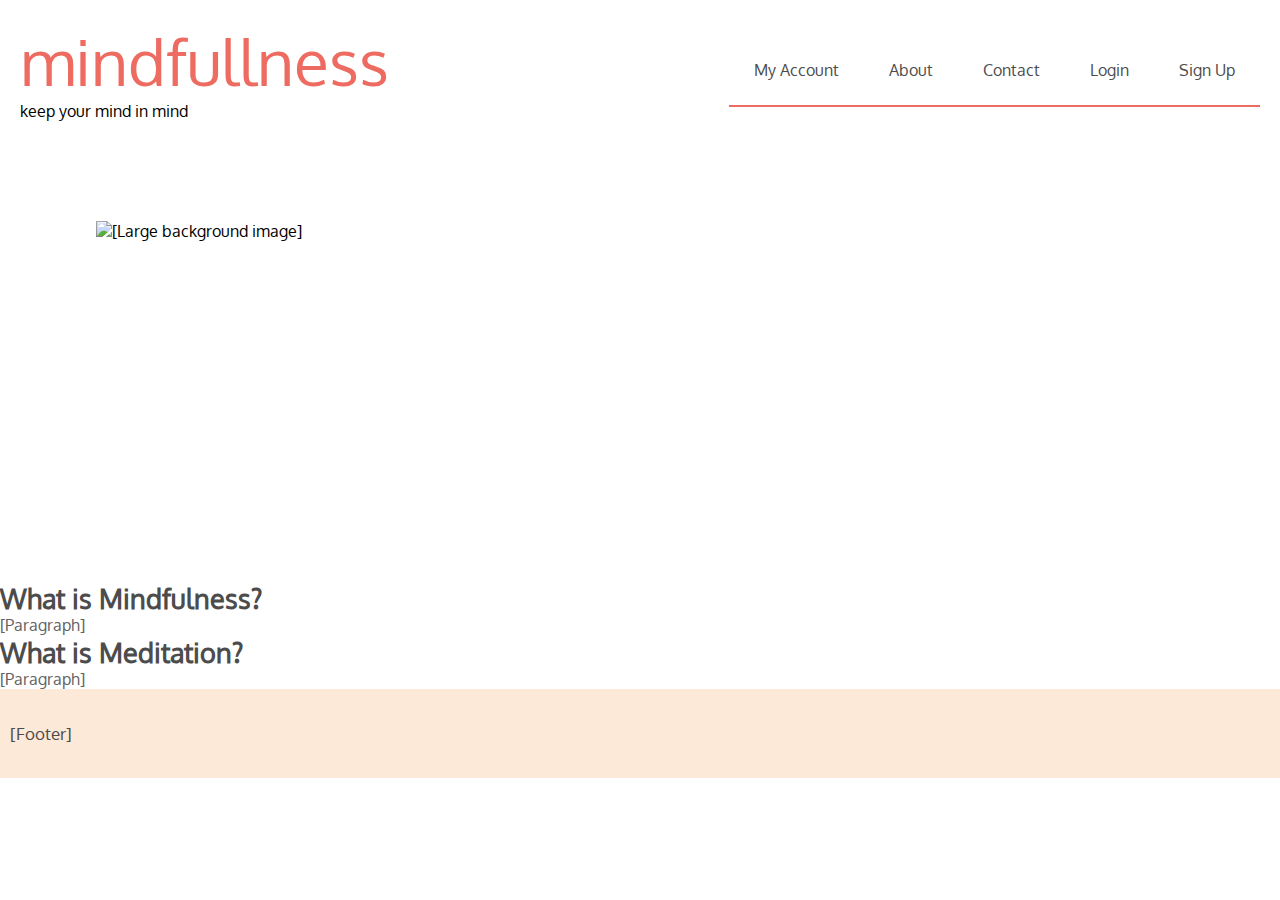
==== index.html @ c23d8ffe "Merge branch 'main' into Sukayna2" ====
<!DOCTYPE html>
<html lang="en">
<head>
    <meta charset="UTF-8">
    <title>Mind-full-ness</title>
    <link rel="stylesheet" href="./styles/main.css">
    <link rel="stylesheet" href="./styles/index.css">
</head>
<body>

    <nav class="site-nav grid">
        <div class="brand">
            <h1><a href="index.html">mindfullness</a></h1>
            <span>keep your mind in mind</span>
        </div>
        <a id="navIcon" class="mobileNav" href="#"><img src="./images/res-menu.png" alt="nav icon"></a>
        <ul class="menu">
            <li>
                <div class="dropdown">
                    <a href="#" class="parentNav">My Account</a>
                    <ul class="menu subNav">
                        <li><a href="dashboard.html">Dashboard</a></li>
                        <li><a href="forum.html?discussion=1">Forum</a></li>
                        <li><a href="meditation.html">Meditation</a></li>
                        <li><a href="journal.html">Journal</a></li>
                    </ul>
                </div>
            </li>
            <li><a href="about.html">About</a></li>
            <li><a href="contact.html">Contact</a></li>
            <li id="logoutLink"><a href="#">Logout</a></li>
            <li id="loginLink"><a href="login.html">Login</a></li>
            <li id="signUpLink"><a href="signup.html">Sign Up</a></li>
        </ul>
    </nav>

    <section id="welcome" class="grid">
        <div id="welcome-img">
            <img src="./images/welcome.jpg" alt="[Large background image]">
        </div>
    </section>

    <section id="about">
        <h3>What is Mindfulness?</h3>
        <p>[Paragraph]</p>
        <h3>What is Meditation?</h3>
        <p>[Paragraph]</p>
    </section>

    <footer>
        [Footer]
    </footer>

    <script src="scripts/libs/jquery.js"></script>
    <script src="scripts/main.js" type="text/javascript"></script>
</body>
</html>
---- styles/main.css ----
/* Variables */
:root {
    --primary: #ED6B61;
    --secondary: #294282;

    --blue: #007CBD;
    --gray: #666666;
    --darkGray: #4c4c4c;
    --white: #fafafa;

    --responseBgColor: #E1EBF2;
}

/* Reset styles */
html, body, div, span, applet, object, iframe,
h1, h2, h3, h4, h5, h6, p, blockquote, pre,
a, abbr, acronym, address, big, cite, code,
del, dfn, em, img, ins, kbd, q, s, samp,
small, strike, strong, sub, sup, tt, var,
b, u, i, center,
dl, dt, dd, ol, ul, li,
fieldset, form, label, legend,
table, caption, tbody, tfoot, thead, tr, th, td,
article, aside, canvas, details, figcaption, figure,
footer, header, hgroup, menu, nav, section, summary,
time, mark, audio, video {
    margin: 0;
    padding: 0;
    border: 0;
    outline: 0;
    vertical-align: baseline;
    text-decoration: none;
}

/* Base styles */
body {
    font-family: 'Oxygen Regular', Arial, sans-serif;
    font-size: 36px;
}
.button {
    background: var(--primary);
    padding: 30px;
    border-radius: 5px;
    display: inline-block;
    text-transform: uppercase;
    box-shadow: 0 7px 0 #b35500;
    position: relative;
    color: #fff;
}
.button:active {
    box-shadow: none;
    top: 5px;
}

/* Font */
@font-face {
    font-family: 'Oxygen Regular';
    src: url("../fonts/Oxygen-Regular.ttf");
}
h1, h2, h3, h4 {
    font-weight: normal;
    color: #4c4c4c;
}
p, a, li {
    color: #626262;
}

/* Mobile styles */
.grid {
    display: grid;
    grid-template-columns: repeat(3, 1fr);
    grid-gap: 15px;
}

.site-nav {
    grid-column: span 3;
    padding: 20px 0 40px 0;
}
.site-nav h1 a {
    font-size: 2em;
    color: var(--primary);
    margin: 0;
    padding: 0;
}
.brand {
    grid-column: span 2;
    margin: 0 20px;
}
.brand span {
    margin-top: -10px;
}

.menu {
    display: none;
    grid-column: span 3;
    list-style-type: none;
}
.menu li:not(:last-child) {
    border-bottom: 1px solid #666666;
}

.menu li a {
    padding: 25px;
    display: block;
    color: #fff;
    background-color: var(--darkGray);
}
.menu a:hover {
    background-color: var(--gray);
}
.subNav li a{
    padding-left: 60px;
}

.mobileNav img {
    float: right;
    width: 60px;
    height: 60px;
    margin: 45px 20px 0;
}

main {
    margin: 0 20px;
}

footer {
    background-color: rgb(252, 233, 215);
    text-align: left;
    padding-top: 2em;
    padding-bottom: 2em;
    padding-left: 10px;
    font-size: 17px;
    color: var(--darkGray)
}

.formContainer input, .formContainer textarea, .formContainer select {
    font-size: 1em;
    width: 100%;
    padding: 30px;
    margin: 5px 0 22px 0;
    display: inline-block;
    border: none;
    background: #f1f1f1;
    color: var(--gray);
    box-sizing: border-box;
    appearance: none;
}
.formContainer input[type='submit'] {
    background-color: var(--primary);
    padding: 30px 15px;
    color: var(--white);
}

.formLabel {
    display: none;
}

#logoutLink {
    display: none;
}


/* Desktop/Laptop styles */
@media screen and (min-width: 1024px){
    .grid {
        display: grid;
        grid-template-columns: repeat(12, 1fr);
        grid-gap: 15px;
    }

    body {
        font-size: 1em;
    }

    .site-nav {
        grid-column: span 12;
    }
    .brand {
        grid-column: span 1;
    }

    #navIcon {
        display: none;
    }

    .menu {
        visibility: visible;
        grid-column: 2/13;
        display: flex;
        align-items: center;
        justify-content: flex-end;
        margin: 0 20px;
    }
    .menu li:not(:last-child) {
        border-bottom: none;
    }
    .menu a:hover {
        border-bottom: solid 2px var(--darkGray);
        background-color: #fff;
    }
    .menu li a {
        border-bottom: solid 2px var(--primary);
        background-color: #fff;
        color: var(--darkGray);
    }

    .dropdown:hover .parentNav {
        border-bottom: solid 2px var(--gray);
    }
    .dropdown:hover .subNav {
        display: block;
    }

    .subNav {
        display: none;
        position: absolute;
        margin: 0;
        transition: display 1s;
    }
    .subNav li a{
        padding: 20px 50px;
        background-color: var(--darkGray);
        border-bottom: none;
        color: #fff;
    }
    .subNav a:hover {
        border-bottom: 0;
        background-color: var(--gray);
    }

    .parentNav:hover .subNav {
        display: block;
    }

    .formLabel {
        display: block;
    }

    .signup, .login {
        width: 600px;
        margin: 50px auto;
    }
    section hr {
        margin-bottom: 30px;
    }

    .formContainer input, .formContainer textarea, .formContainer select {
        font-size: 1em;
        width: 100%;
        padding: 10px;
        margin: 5px 0 20px 0;
        display: inline-block;
        border: none;
        background: #f1f1f1;
        color: var(--gray);
        box-sizing: border-box;
    }
    .formContainer input[type='submit'] {
        background-color: var(--primary);
        padding: 15px;
        color: var(--white);
    }
}

/* hello world! */
---- styles/index.css ----
h2 {
    font-weight: bolder;
    font-size: 2em;
}

h3 {
    font-size: 1.7em;
    font-weight: bold;
}

#welcome-img {
    grid-column: span 3;
    text-align: center;
    min-height: 300px;
}
#welcome {
    padding: 60px;
}
#welcome-text {
    grid-column: span 3;
}
#welcome-text p {
    margin-bottom: 50px;
    color: var(--white);
}
#welcome-text h2 {
    margin-bottom: 50px;
    color: var(--white);
}
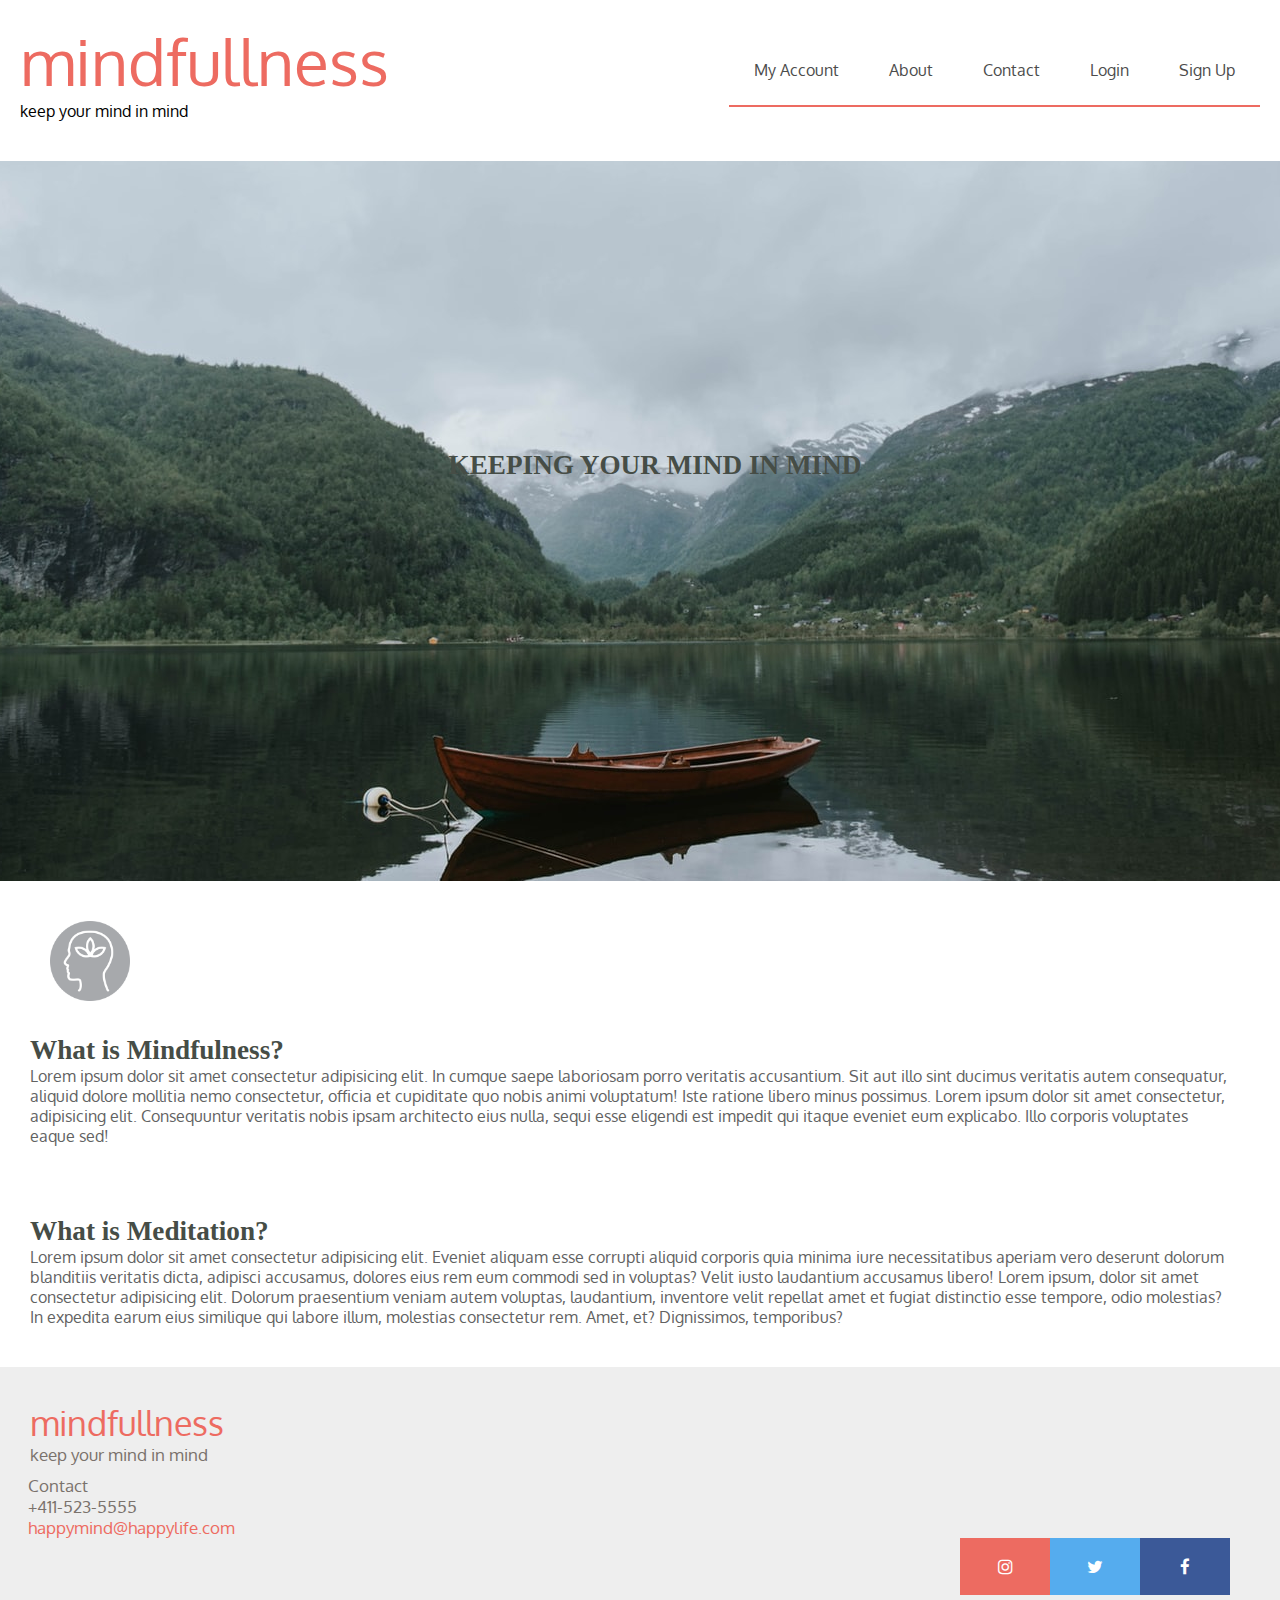
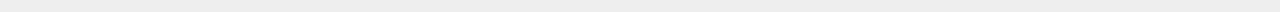
==== commit b2059f79: "index.html" ====
--- a/index.html
+++ b/index.html
@@ -5,8 +5,10 @@
     <title>Mind-full-ness</title>
     <link rel="stylesheet" href="./styles/main.css">
     <link rel="stylesheet" href="./styles/index.css">
+    <link rel="stylesheet" href="https://cdnjs.cloudflare.com/ajax/libs/font-awesome/4.7.0/css/font-awesome.min.css">
 </head>
 <body>
+    
 
     <nav class="site-nav grid">
         <div class="brand">
@@ -20,7 +22,7 @@
                     <a href="#" class="parentNav">My Account</a>
                     <ul class="menu subNav">
                         <li><a href="dashboard.html">Dashboard</a></li>
-                        <li><a href="forum.html?discussion=1">Forum</a></li>
+                        <li><a href="forum.html">Forum</a></li>
                         <li><a href="meditation.html">Meditation</a></li>
                         <li><a href="journal.html">Journal</a></li>
                     </ul>
@@ -33,22 +35,49 @@
             <li id="signUpLink"><a href="signup.html">Sign Up</a></li>
         </ul>
     </nav>
+    <div class="divider">
+        <h3>KEEPING YOUR MIND IN MIND</h3>
+        <img src="images/boat-wgrant.jpeg" alt="background-img-wGrant">
+    </div>
+    <section id="welcome" class="grid">
+        <div id="welcome-img" class="bg">
 
-    <section id="welcome" class="grid">
-        <div id="welcome-img">
-            <img src="./images/welcome.jpg" alt="[Large background image]">
         </div>
     </section>
 
     <section id="about">
+        <img src="images/mfuni.png" alt="logo-mfuni">
+        
         <h3>What is Mindfulness?</h3>
-        <p>[Paragraph]</p>
+        <p>Lorem ipsum dolor sit amet consectetur adipisicing elit. In 
+            cumque saepe laboriosam porro veritatis accusantium. Sit aut illo sint ducimus 
+            veritatis autem consequatur, aliquid dolore mollitia nemo consectetur, officia et cupiditate quo nobis animi 
+            voluptatum! Iste ratione libero minus possimus. Lorem ipsum dolor sit amet consectetur, adipisicing elit. Consequuntur veritatis nobis ipsam architecto eius nulla, sequi esse eligendi est impedit qui itaque eveniet eum explicabo. Illo corporis voluptates eaque sed!</p>
+    
         <h3>What is Meditation?</h3>
-        <p>[Paragraph]</p>
+
+        <p>Lorem ipsum dolor sit amet consectetur adipisicing elit. Eveniet aliquam esse corrupti 
+            aliquid corporis quia minima iure necessitatibus aperiam vero deserunt dolorum blanditiis veritatis dicta, 
+            adipisci accusamus, dolores eius rem eum commodi sed in voluptas? Velit iusto laudantium accusamus libero! Lorem ipsum, dolor sit amet consectetur adipisicing elit. Dolorum praesentium veniam autem voluptas, laudantium, inventore velit repellat amet et fugiat distinctio esse tempore, odio molestias? In expedita earum eius similique qui labore illum, molestias consectetur rem. Amet, et? Dignissimos, temporibus?</p>
     </section>
 
     <footer>
-        [Footer]
+        <div class="brand">
+            <h1><a href="index.html">mindfullness</a></h1>
+            <span>keep your mind in mind</span>
+        </div>
+        <div class='infoFooter'>
+            Contact </br>
+            +411-523-5555 </br>
+            <a href="mailto:happymind@happylife.com">happymind@happylife.com</br></a>
+
+        </div>
+        <p>
+            <a href="#" class="fa fa-facebook"></a>
+            <a href="#" class="fa fa-twitter"></a>
+            <a href="#" class="fa fa-instagram"></a>
+        </p>
+        
     </footer>
 
     <script src="scripts/libs/jquery.js"></script>
--- a/styles/main.css
+++ b/styles/main.css
@@ -7,8 +7,6 @@
     --gray: #666666;
     --darkGray: #4c4c4c;
     --white: #fafafa;
-
-    --responseBgColor: #E1EBF2;
 }
 
 /* Reset styles */
@@ -65,6 +63,35 @@
     color: #626262;
 }
 
+.divider{
+    display: flex;
+    justify-content: center;
+    align-items: center;
+    overflow: hidden;
+    /* background-color: var(--secondary); */
+    height: 45em;
+    text-align: center;
+    /* width: 80%;
+    margin-left: auto;
+    margin-right: auto; */
+}
+
+.divider img {
+    flex-shrink: 0;
+    min-width: 100%;
+    min-height: 100%
+}
+
+.divider > h3{
+    position: absolute;
+    top:50%;
+    left:50%;
+    transform: translate(-50%,-50%);
+    text-align: center;
+    color: rgb(70, 77, 70);
+    /* padding-top: 60px; */
+}
+
 /* Mobile styles */
 .grid {
     display: grid;
@@ -124,14 +151,55 @@
 }
 
 footer {
-    background-color: rgb(252, 233, 215);
+    background-color: rgb(238, 238, 238);
+    /* background-color: rgb(252, 233, 215); */
     text-align: left;
     padding-top: 2em;
     padding-bottom: 2em;
     padding-left: 10px;
     font-size: 17px;
-    color: var(--darkGray)
-}
+    color: rgb(122, 114, 108);
+    /* color: rgb(155, 127, 101); */
+
+}
+a{
+    color: var(--primary);
+}
+.infoFooter{
+    padding: 10px 0 0 18px;
+}
+
+.fa {
+    padding: 20px;
+    font-size: 30px;
+    width: 50px;
+    text-align: center;
+    text-decoration: none;
+  }
+
+  .fa-twitter {
+    background: #55ACEE;
+    color: white;
+  }
+
+  .fa-facebook {
+    background: #3B5998;
+    color: white;
+  }
+
+  .fa-instagram{
+      background: var(--primary);
+      color: white;
+  }
+
+  .fa:hover {
+    opacity: 0.7;
+  }
+
+  p > a{
+      float:right;
+      
+  }
 
 .formContainer input, .formContainer textarea, .formContainer select {
     font-size: 1em;
--- a/styles/index.css
+++ b/styles/index.css
@@ -6,15 +6,31 @@
 h3 {
     font-size: 1.7em;
     font-weight: bold;
+    font-family: 'didot';
+    padding-left: 30px;
+    color: rgb(70,77,70);
+    text-align: left;
+    padding-top: 30px;
+}
+p{
+    padding-bottom: 40px;
+    padding-left: 30px;
+    padding-right: 50px;
+
 }
 
-#welcome-img {
+#about > img{
+    height: 80px;
+    padding-left: 50px;
+}
+
+/* #welcome-img {
     grid-column: span 3;
-    text-align: center;
-    min-height: 300px;
-}
+    min-height: 500px;
+    
+}  */
 #welcome {
-    padding: 60px;
+    padding: 20px;
 }
 #welcome-text {
     grid-column: span 3;
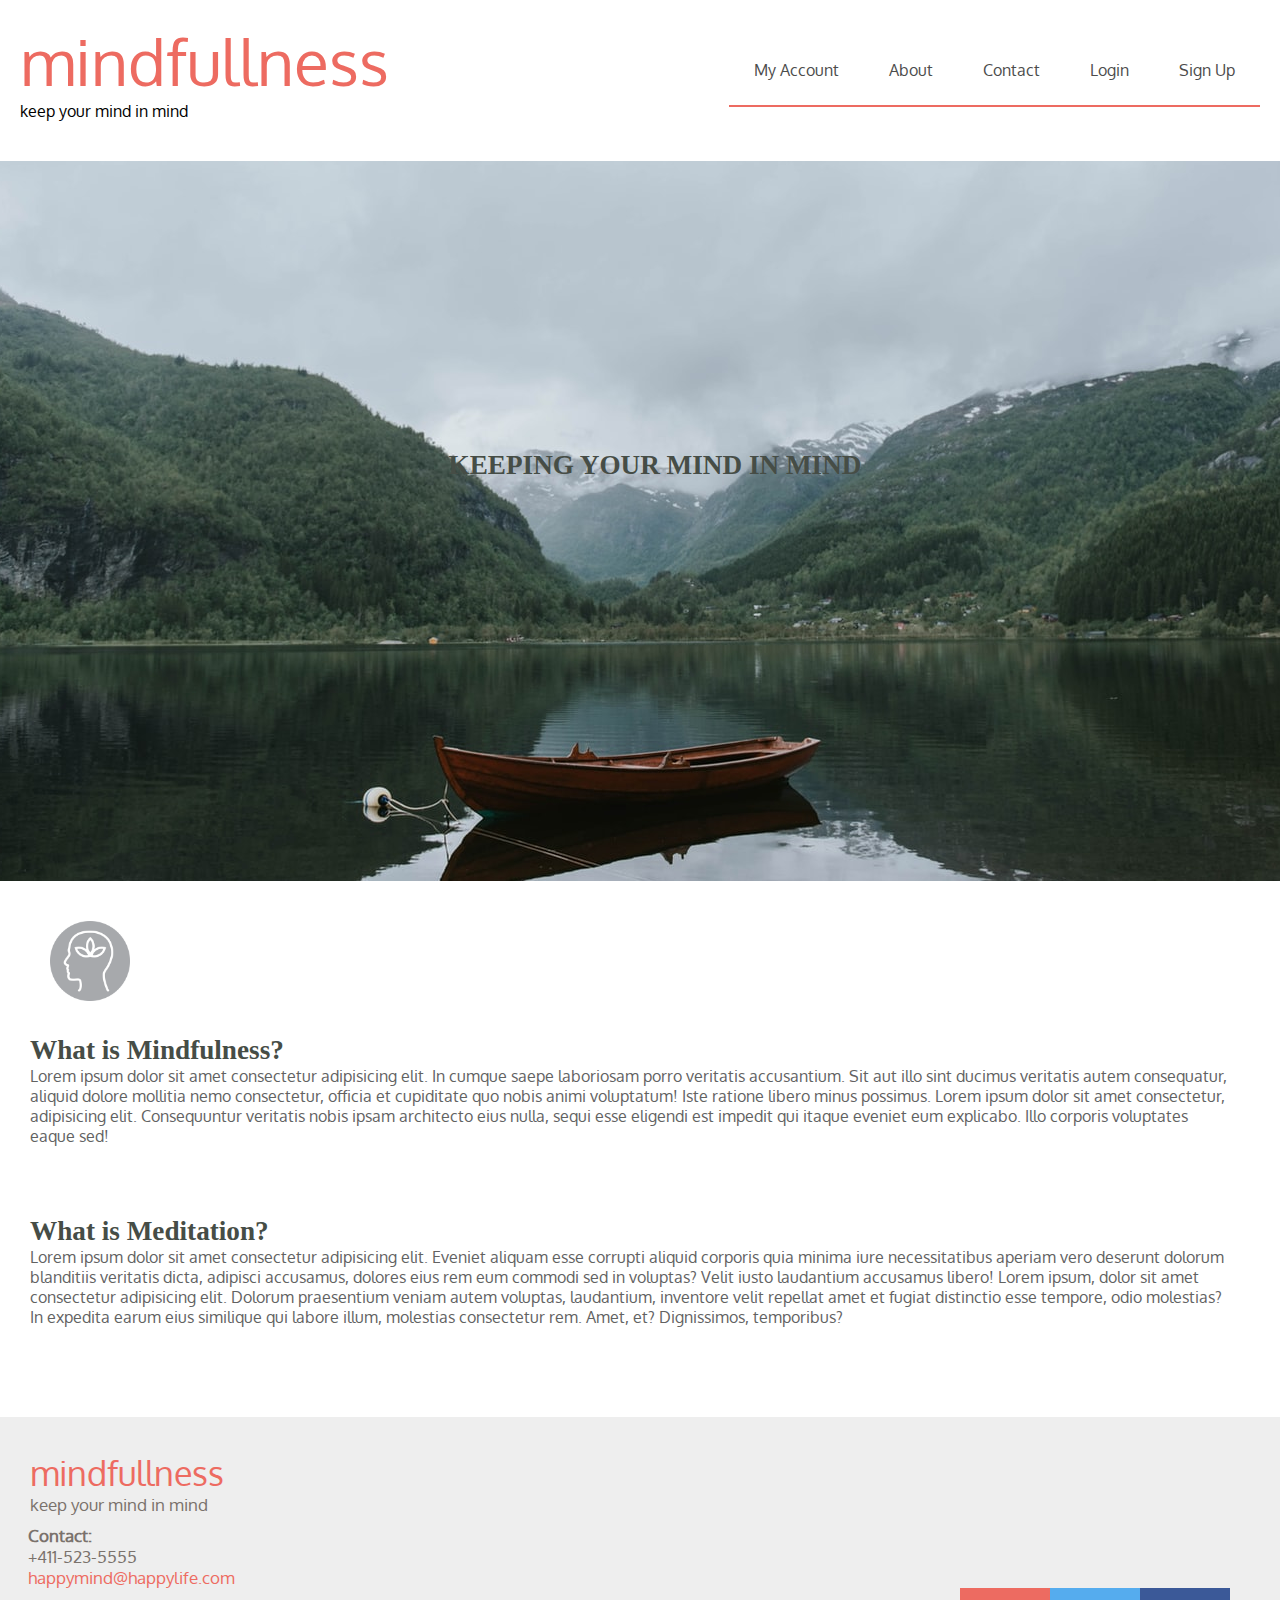
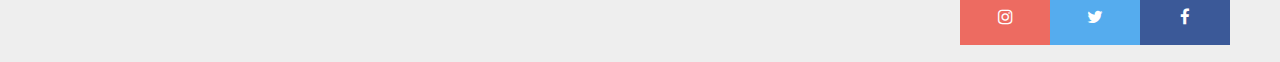
==== commit de8da02b: "'hv-update'" ====
--- a/index.html
+++ b/index.html
@@ -22,7 +22,7 @@
                     <a href="#" class="parentNav">My Account</a>
                     <ul class="menu subNav">
                         <li><a href="dashboard.html">Dashboard</a></li>
-                        <li><a href="forum.html">Forum</a></li>
+                        <li><a href="forum.html?discussion=1">Forum</a></li>
                         <li><a href="meditation.html">Meditation</a></li>
                         <li><a href="journal.html">Journal</a></li>
                     </ul>
@@ -67,9 +67,11 @@
             <span>keep your mind in mind</span>
         </div>
         <div class='infoFooter'>
-            Contact </br>
-            +411-523-5555 </br>
-            <a href="mailto:happymind@happylife.com">happymind@happylife.com</br></a>
+            <b>Contact:</b>
+            <div id="contactInfo">
+                +411-523-5555 </br>
+                <a href="mailto:happymind@happylife.com">happymind@happylife.com</br></a>
+            </div>
 
         </div>
         <p>
--- a/styles/main.css
+++ b/styles/main.css
@@ -7,6 +7,9 @@
     --gray: #666666;
     --darkGray: #4c4c4c;
     --white: #fafafa;
+
+    --responseBgColor: #E1EBF2;
+    --alert: #ff4538;
 }
 
 /* Reset styles */
@@ -147,7 +150,11 @@
 }
 
 main {
-    margin: 0 20px;
+    /*margin: 0 20px;*/
+}
+
+#dashboardContainer, #forumContainer, #meditationContainer {
+    margin: 20px 20px;
 }
 
 footer {
@@ -160,6 +167,12 @@
     font-size: 17px;
     color: rgb(122, 114, 108);
     /* color: rgb(155, 127, 101); */
+    margin-top: 50px;
+}
+p{
+    padding-bottom: 40px;
+    padding-left: 30px;
+    padding-right: 50px;
 
 }
 a{
@@ -217,6 +230,12 @@
     background-color: var(--primary);
     padding: 30px 15px;
     color: var(--white);
+    cursor: pointer;
+}
+.formContainer input[type='button'], .formContainer input[type='reset'] {
+    background-color: var(--primary);
+    color: var(--white);
+    cursor: pointer;
 }
 
 .formLabel {
@@ -225,6 +244,12 @@
 
 #logoutLink {
     display: none;
+}
+
+.alert {
+    float: right;
+    color: darkred;
+    font-family: Verdana, Geneva, Tahoma, sans-serif;
 }
 
 
@@ -304,7 +329,7 @@
         display: block;
     }
 
-    .signup, .login {
+    .signup, .login, .prompt, .contact {
         width: 600px;
         margin: 50px auto;
     }
@@ -328,6 +353,21 @@
         padding: 15px;
         color: var(--white);
     }
+
+    .btnGroup {
+        display: flex;
+        justify-content: space-around;
+    }
+    .btnGroup input[type="submit"]:not(:last-child) {
+        margin-right: 5px;
+    }
+    .btnGroup input[type="submit"]:not(:first-child) {
+        margin-left: 5px;
+    }
+
+    #developers div{
+        grid-column: span 4;
+    }
 }
 
 /* hello world! */--- a/styles/index.css
+++ b/styles/index.css
@@ -11,12 +11,6 @@
     color: rgb(70,77,70);
     text-align: left;
     padding-top: 30px;
-}
-p{
-    padding-bottom: 40px;
-    padding-left: 30px;
-    padding-right: 50px;
-
 }
 
 #about > img{
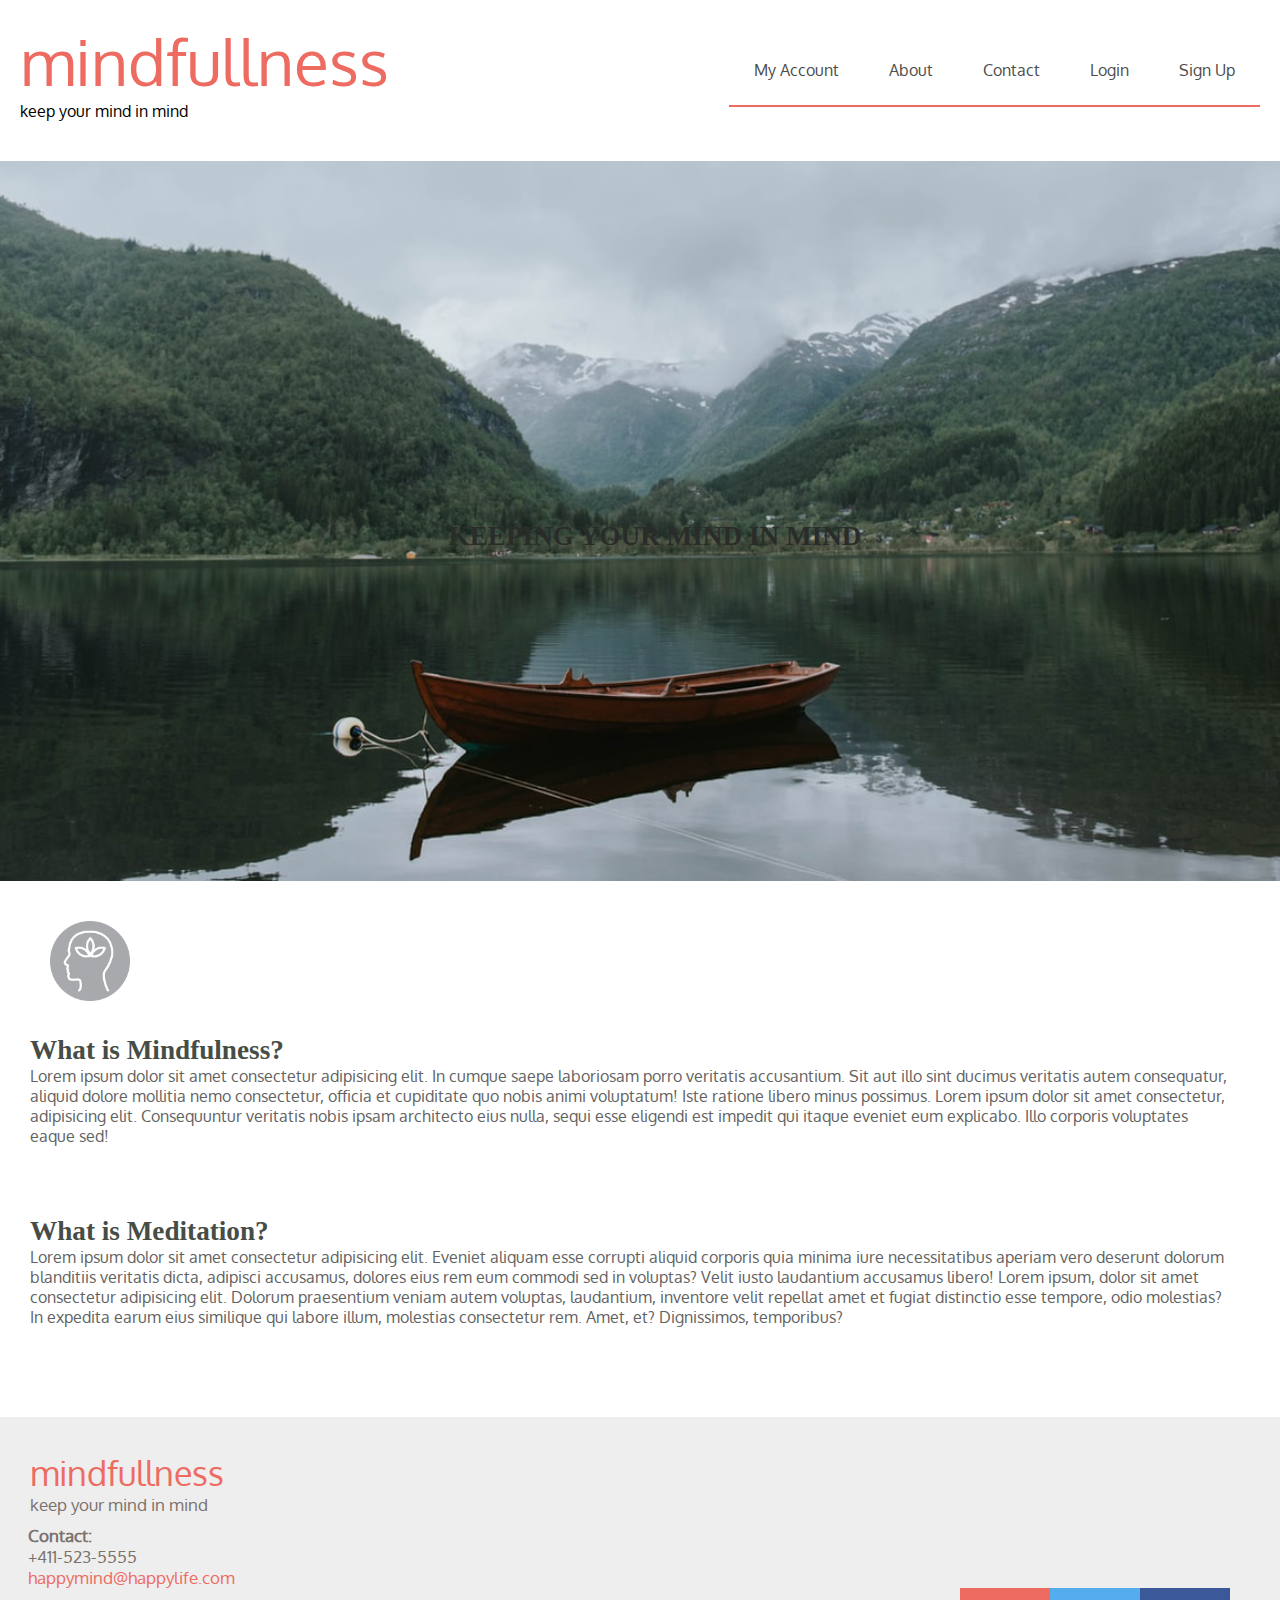
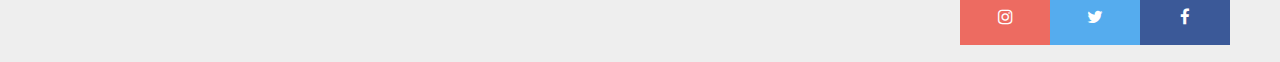
==== commit 13ebc479: "'edits'" ====
--- a/index.html
+++ b/index.html
@@ -36,8 +36,10 @@
         </ul>
     </nav>
     <div class="divider">
+
+        <img src="images/boat-wgrant.jpeg" alt="background-img-wGrant">
         <h3>KEEPING YOUR MIND IN MIND</h3>
-        <img src="images/boat-wgrant.jpeg" alt="background-img-wGrant">
+
     </div>
     <section id="welcome" class="grid">
         <div id="welcome-img" class="bg">
--- a/styles/main.css
+++ b/styles/main.css
@@ -68,6 +68,11 @@
 
 .divider{
     display: flex;
+    background-image: url("../images/boat.jpg");
+    background-repeat: no-repeat;
+    background-size: cover;
+    background-position: center top;
+
     justify-content: center;
     align-items: center;
     overflow: hidden;
@@ -77,15 +82,18 @@
     /* width: 80%;
     margin-left: auto;
     margin-right: auto; */
+
 }
 
 .divider img {
     flex-shrink: 0;
     min-width: 100%;
-    min-height: 100%
+    min-height: 100%;
+    display: none;
 }
 
 .divider > h3{
+    /*
     position: absolute;
     top:50%;
     left:50%;
@@ -237,6 +245,9 @@
     color: var(--white);
     cursor: pointer;
 }
+.formContainer input[type='submit']:hover, .formContainer input[type='button']:hover, .formContainer input[type='reset']:hover {
+    background-color: var(--gray);
+}
 
 .formLabel {
     display: none;
@@ -252,6 +263,23 @@
     font-family: Verdana, Geneva, Tahoma, sans-serif;
 }
 
+.introBG {
+    display: flex;
+    align-items: center;
+    justify-content: space-around;
+    flex-wrap: wrap;
+    text-align: center;
+}
+.introBG img {
+    width: 100px;
+}
+.introBG h1 {
+    color: rgb(255, 255, 255);
+    font-size: 1.3em;
+}
+#introH h2{
+    font-size: 1.6em;
+}
 
 /* Desktop/Laptop styles */
 @media screen and (min-width: 1024px){
@@ -368,6 +396,10 @@
     #developers div{
         grid-column: span 4;
     }
+
+    .introBG img {
+        width: 70px;
+    }
 }
 
 /* hello world! */--- a/styles/index.css
+++ b/styles/index.css
@@ -11,6 +11,10 @@
     color: rgb(70,77,70);
     text-align: left;
     padding-top: 30px;
+}
+
+.divider > h3{
+    color: rgb(42, 44, 42);
 }
 
 #about > img{
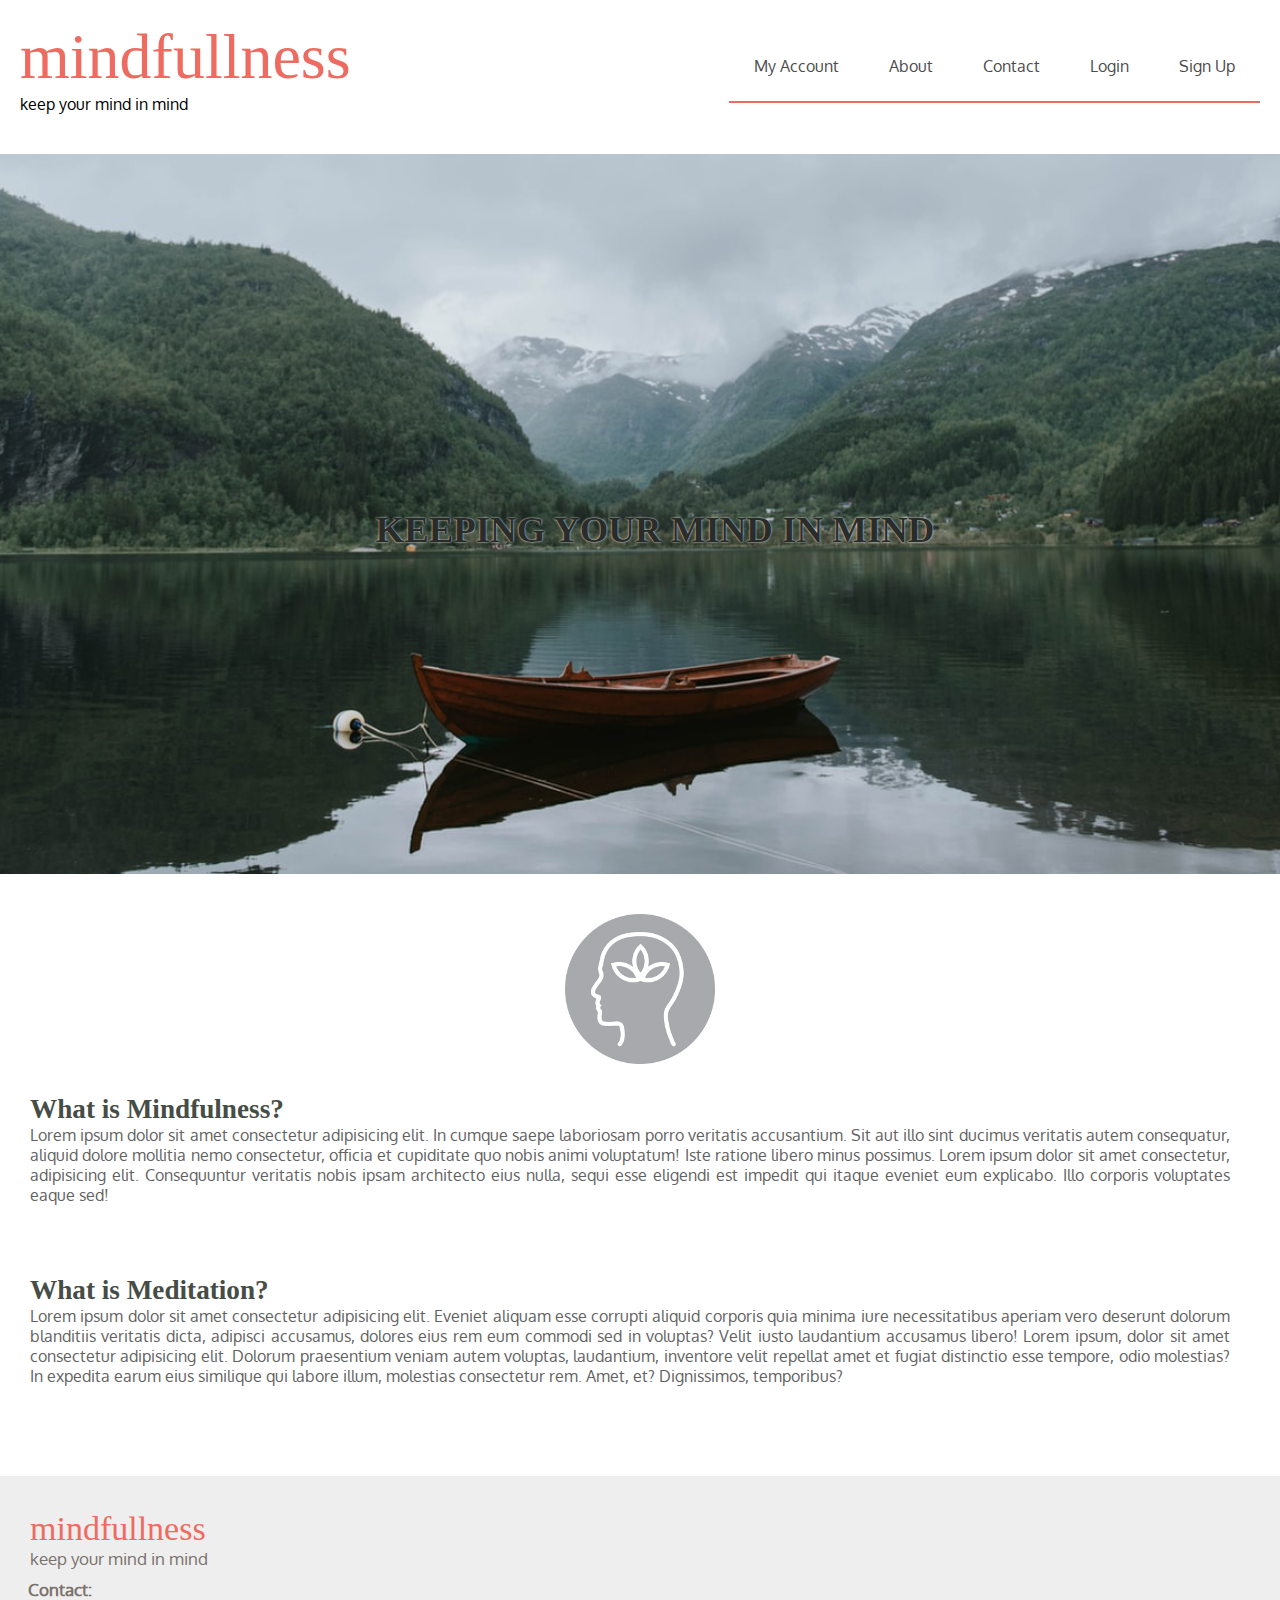
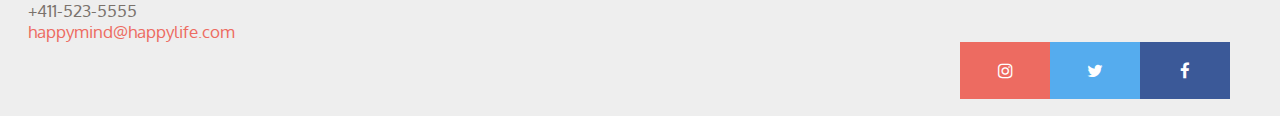
==== commit 43efc3a6: "'semantic-update'" ====
--- a/index.html
+++ b/index.html
@@ -9,59 +9,59 @@
 </head>
 <body>
     
+    <header>
+        <nav class="site-nav grid">
+            <div class="brand">
+                <h1><a href="index.html">mindfullness</a></h1>
+                <span>keep your mind in mind</span>
+            </div>
+            <a id="navIcon" class="mobileNav" href="#"><img src="./images/res-menu.png" alt="nav icon"></a>
+            <ul class="menu">
+                <li>
+                    <div class="dropdown">
+                        <a href="#" class="parentNav">My Account</a>
+                        <ul class="menu subNav">
+                            <li><a href="dashboard.html">Dashboard</a></li>
+                            <li><a href="forum.html?discussion=1">Forum</a></li>
+                            <li><a href="meditation.html">Meditation</a></li>
+                            <li><a href="journal.html">Journal</a></li>
+                        </ul>
+                    </div>
+                </li>
+                <li><a href="about.html">About</a></li>
+                <li><a href="contact.html">Contact</a></li>
+                <li id="logoutLink"><a href="#">Logout</a></li>
+                <li id="loginLink"><a href="login.html">Login</a></li>
+                <li id="signUpLink"><a href="signup.html">Sign Up</a></li>
+            </ul>
+        </nav>
+        <div class="divider">
+            <img src="images/boat-wgrant.jpeg" alt="background-img-wGrant">
+            <h3>KEEPING YOUR MIND IN MIND</h3>
+        </div>
+    </header>
 
-    <nav class="site-nav grid">
-        <div class="brand">
-            <h1><a href="index.html">mindfullness</a></h1>
-            <span>keep your mind in mind</span>
-        </div>
-        <a id="navIcon" class="mobileNav" href="#"><img src="./images/res-menu.png" alt="nav icon"></a>
-        <ul class="menu">
-            <li>
-                <div class="dropdown">
-                    <a href="#" class="parentNav">My Account</a>
-                    <ul class="menu subNav">
-                        <li><a href="dashboard.html">Dashboard</a></li>
-                        <li><a href="forum.html?discussion=1">Forum</a></li>
-                        <li><a href="meditation.html">Meditation</a></li>
-                        <li><a href="journal.html">Journal</a></li>
-                    </ul>
-                </div>
-            </li>
-            <li><a href="about.html">About</a></li>
-            <li><a href="contact.html">Contact</a></li>
-            <li id="logoutLink"><a href="#">Logout</a></li>
-            <li id="loginLink"><a href="login.html">Login</a></li>
-            <li id="signUpLink"><a href="signup.html">Sign Up</a></li>
-        </ul>
-    </nav>
-    <div class="divider">
+    <main>
+        <section id="welcome" class="grid">
+            <div id="welcome-img" class="bg"></div>
+        </section>
 
-        <img src="images/boat-wgrant.jpeg" alt="background-img-wGrant">
-        <h3>KEEPING YOUR MIND IN MIND</h3>
+        <section id="about">
+            <img src="images/mfuni.png" id="headLogo" alt="logo-mfuni">
 
-    </div>
-    <section id="welcome" class="grid">
-        <div id="welcome-img" class="bg">
+            <h3>What is Mindfulness?</h3>
+            <p>Lorem ipsum dolor sit amet consectetur adipisicing elit. In
+                cumque saepe laboriosam porro veritatis accusantium. Sit aut illo sint ducimus
+                veritatis autem consequatur, aliquid dolore mollitia nemo consectetur, officia et cupiditate quo nobis animi
+                voluptatum! Iste ratione libero minus possimus. Lorem ipsum dolor sit amet consectetur, adipisicing elit. Consequuntur veritatis nobis ipsam architecto eius nulla, sequi esse eligendi est impedit qui itaque eveniet eum explicabo. Illo corporis voluptates eaque sed!</p>
 
-        </div>
-    </section>
+            <h3>What is Meditation?</h3>
 
-    <section id="about">
-        <img src="images/mfuni.png" alt="logo-mfuni">
-        
-        <h3>What is Mindfulness?</h3>
-        <p>Lorem ipsum dolor sit amet consectetur adipisicing elit. In 
-            cumque saepe laboriosam porro veritatis accusantium. Sit aut illo sint ducimus 
-            veritatis autem consequatur, aliquid dolore mollitia nemo consectetur, officia et cupiditate quo nobis animi 
-            voluptatum! Iste ratione libero minus possimus. Lorem ipsum dolor sit amet consectetur, adipisicing elit. Consequuntur veritatis nobis ipsam architecto eius nulla, sequi esse eligendi est impedit qui itaque eveniet eum explicabo. Illo corporis voluptates eaque sed!</p>
-    
-        <h3>What is Meditation?</h3>
-
-        <p>Lorem ipsum dolor sit amet consectetur adipisicing elit. Eveniet aliquam esse corrupti 
-            aliquid corporis quia minima iure necessitatibus aperiam vero deserunt dolorum blanditiis veritatis dicta, 
-            adipisci accusamus, dolores eius rem eum commodi sed in voluptas? Velit iusto laudantium accusamus libero! Lorem ipsum, dolor sit amet consectetur adipisicing elit. Dolorum praesentium veniam autem voluptas, laudantium, inventore velit repellat amet et fugiat distinctio esse tempore, odio molestias? In expedita earum eius similique qui labore illum, molestias consectetur rem. Amet, et? Dignissimos, temporibus?</p>
-    </section>
+            <p>Lorem ipsum dolor sit amet consectetur adipisicing elit. Eveniet aliquam esse corrupti
+                aliquid corporis quia minima iure necessitatibus aperiam vero deserunt dolorum blanditiis veritatis dicta,
+                adipisci accusamus, dolores eius rem eum commodi sed in voluptas? Velit iusto laudantium accusamus libero! Lorem ipsum, dolor sit amet consectetur adipisicing elit. Dolorum praesentium veniam autem voluptas, laudantium, inventore velit repellat amet et fugiat distinctio esse tempore, odio molestias? In expedita earum eius similique qui labore illum, molestias consectetur rem. Amet, et? Dignissimos, temporibus?</p>
+        </section>
+    </main>
 
     <footer>
         <div class="brand">
--- a/styles/main.css
+++ b/styles/main.css
@@ -61,6 +61,7 @@
 h1, h2, h3, h4 {
     font-weight: normal;
     color: #4c4c4c;
+    font-family: 'didot';
 }
 p, a, li {
     color: #626262;
@@ -181,7 +182,7 @@
     padding-bottom: 40px;
     padding-left: 30px;
     padding-right: 50px;
-
+    text-align: justify;
 }
 a{
     color: var(--primary);
--- a/styles/index.css
+++ b/styles/index.css
@@ -15,14 +15,17 @@
 
 .divider > h3{
     color: rgb(42, 44, 42);
+    text-shadow: 0 0 2px var(--white);
+    font-size: 2.3em;
+    text-align: center;
 }
-
+/*
 #about > img{
     height: 80px;
     padding-left: 50px;
 }
 
-/* #welcome-img {
+ #welcome-img {
     grid-column: span 3;
     min-height: 500px;
     
@@ -40,4 +43,17 @@
 #welcome-text h2 {
     margin-bottom: 50px;
     color: var(--white);
+}
+
+#headLogo {
+    display: block;
+    margin: 0 auto;
+    width: 250px;
+}
+
+/* Desktop/Laptop styles */
+@media screen and (min-width: 1024px){
+    #headLogo {
+        width: 150px;
+    }
 }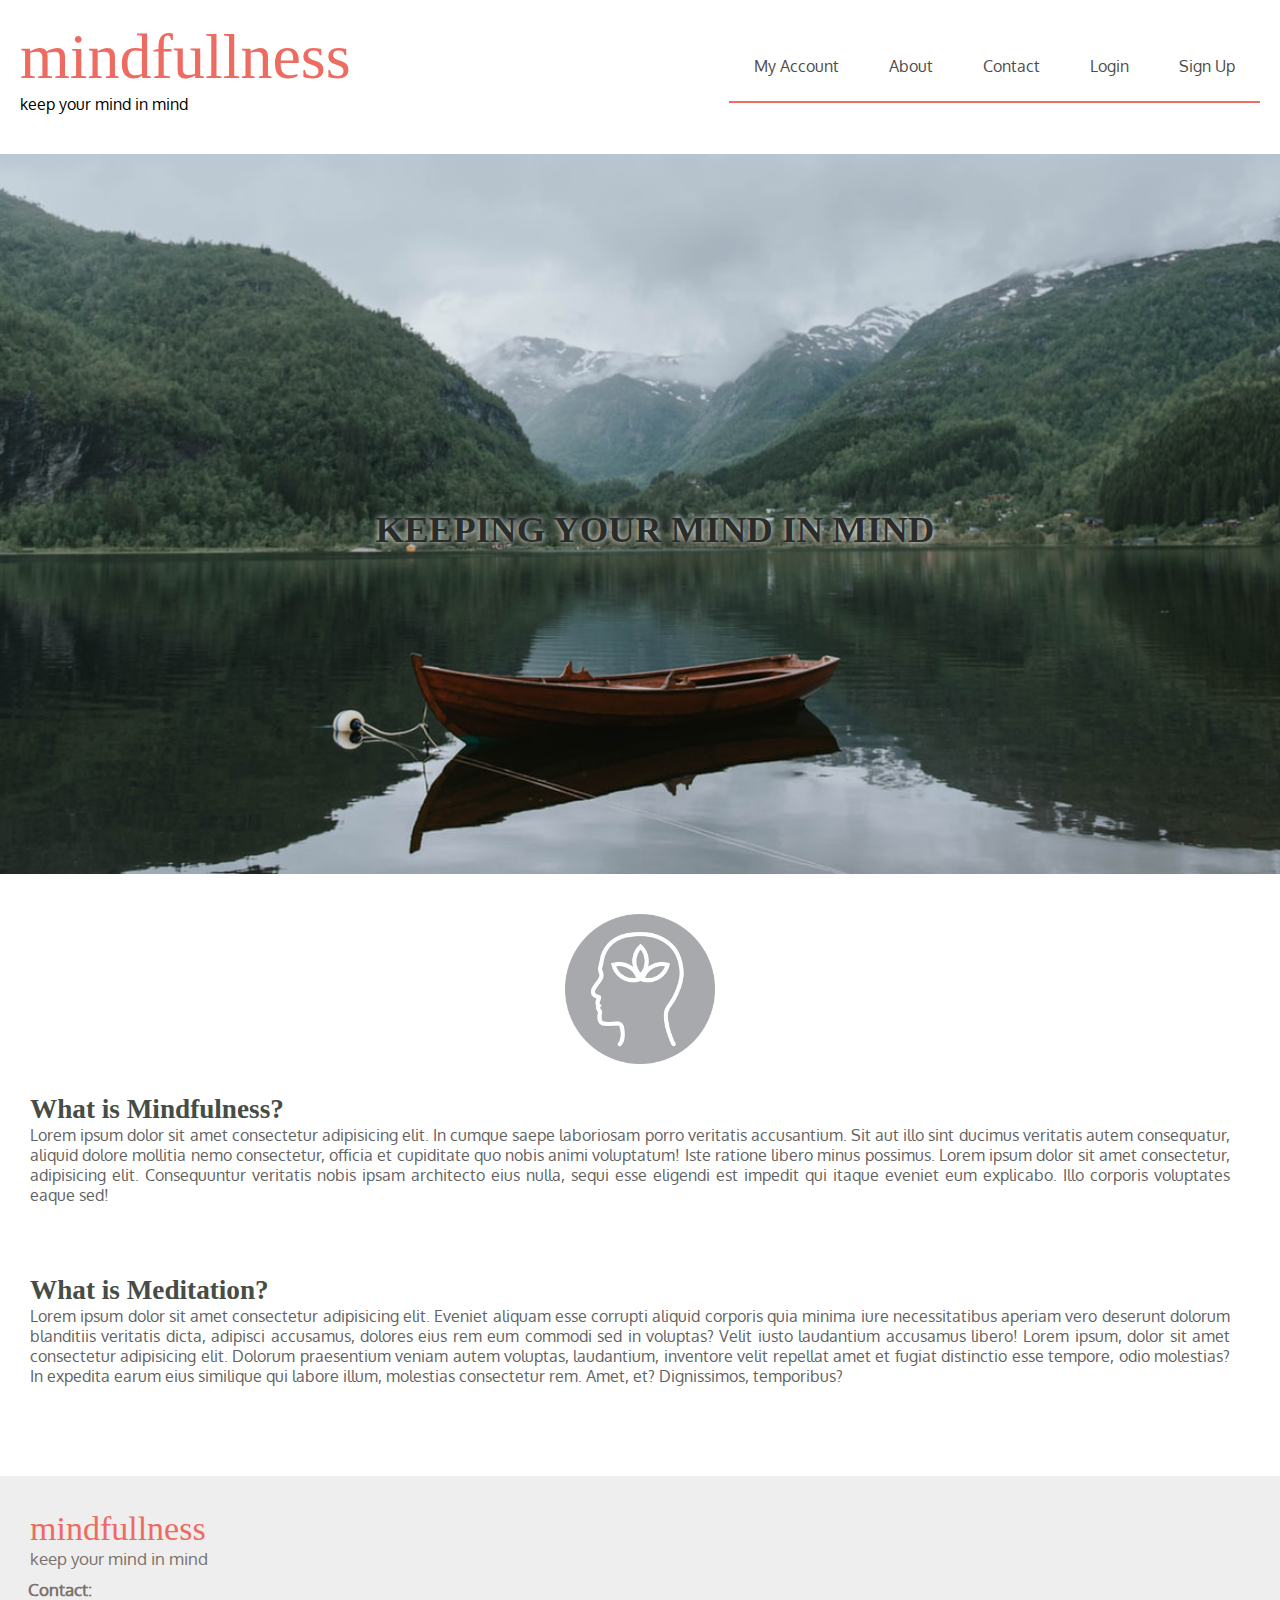
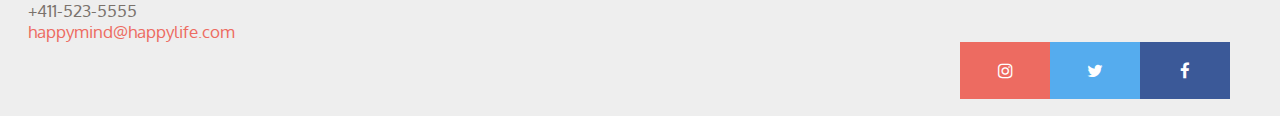
==== commit 6fc987b6: "'meta'" ====
--- a/index.html
+++ b/index.html
@@ -2,6 +2,8 @@
 <html lang="en">
 <head>
     <meta charset="UTF-8">
+    <meta name="author" content="Henzon Vergara">
+    <meta name="email" content="verg0026@algonquinlive.com">
     <title>Mind-full-ness</title>
     <link rel="stylesheet" href="./styles/main.css">
     <link rel="stylesheet" href="./styles/index.css">
--- a/styles/index.css
+++ b/styles/index.css
@@ -15,7 +15,7 @@
 
 .divider > h3{
     color: rgb(42, 44, 42);
-    text-shadow: 0 0 2px var(--white);
+    text-shadow: 0 0 6px var(--white);
     font-size: 2.3em;
     text-align: center;
 }
